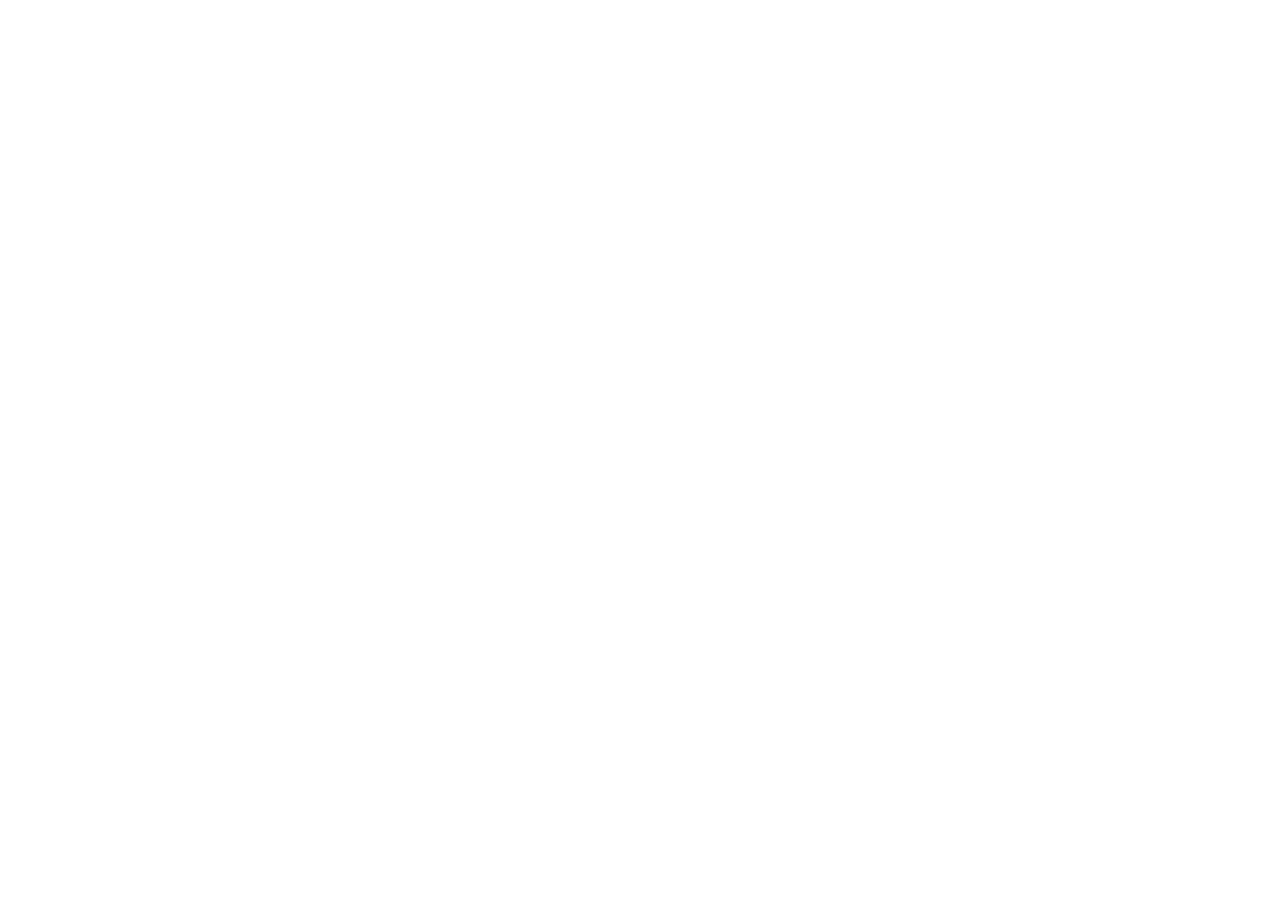
==== index.html @ 8e6c617e "add index page" ====
<!doctype html>
<html>
<meta charset="utf-8">
<head>
<title>m page</title>
<link rel="stylesheet" type="text/css" href="css/infotag.css" />
</head>
<body>
<div id="container"></div>
<script type="text/javascript" src="js/jquery-1.11.3.min.js"></script>
<script type="text/javascript" src="js/infotag.js"></script>
<script>

$(function(){
  $.ajaxPrefilter(function(options) {
    if(options.crossDomain && jQuery.support.cors) {
      var http = (window.location.protocol === 'http:' ? 'http:' : 'https:');
      options.url = http + '//cors-anywhere.herokuapp.com/' + options.url;
      //options.url = "http://cors.corsproxy.io/url=" + options.url;
    }
  });

  $.get(
      'http://cloud.culture.tw/frontsite/trans/SearchShowAction.do?method=doFindTypeJ&category=6',
      function(response) {
          console.log(response);
  });

  $.ajax({
    crossDomain: true,
    type:"GET",
    contentType: "application/json; charset=UTF-8",
    url:"http://cloud.culture.tw/frontsite/trans/SearchShowAction.do?method=doFindTypeJ&category=8",
    dataType:"json",
    success:function(value){
      //alert( jqXHR.responseText);
      console.log(value);
      $("#container").infotag(value);
    },
    error: function(XHR, textStatus, errorThrown) {
            //console.log( XHR);
            console.log("error: " + textStatus);
            console.log("error: " + errorThrown);
    }
  });


});
var data = [
  {title:'中正紀念堂',descript:'又稱作自由廣場，位於古亭站及台大醫院站中間．'},
  {title:'台大醫院',descript:'台北的醫院，位於台大醫院站旁邊．'},
  {title:'麻膳堂',descript:'位於國父紀念館附近．'}
          ];

  window.showHandler = function(data){
    console.log(data);
  }

  function ajaxCallJsonp(target){

      var data = $.getJSON(target,
      {
          tags: "mount rainier",
          tagmode: "any",
          format: "json"
      });

      //成功得到資料
      data.success(function( msg ) {
        console.log(msg);
          // $.each(msg.items, function(i,item){
          //
          //       //empty content
          //       //$("#result").html();
          //       console.log(i)
          //
          //       $("#result").append($("<img/>").attr("src", item.media.m));
          //
          //       if ( i == 3 ) {
          //           return false;
          //       }
          // });
      });

      //取得資料失敗
      data.error(function( msg ) {
          $("#result").html("fail getting data");
      });

  }

</script>
</body>
</html>
---- css/infotag.css ----
.infotag{
  width : 200px;
  height : 200px;
  border : 1px;
  border-style:solid;
  margin : 5px 5px 5px 5px;
  display : inline-table;
}

.infotag div{
  margin : 10px 10px 10px 10px;
  font-size:14px;
}

.infotag label{
  font-size:18px;
  color:#0020FF;
}
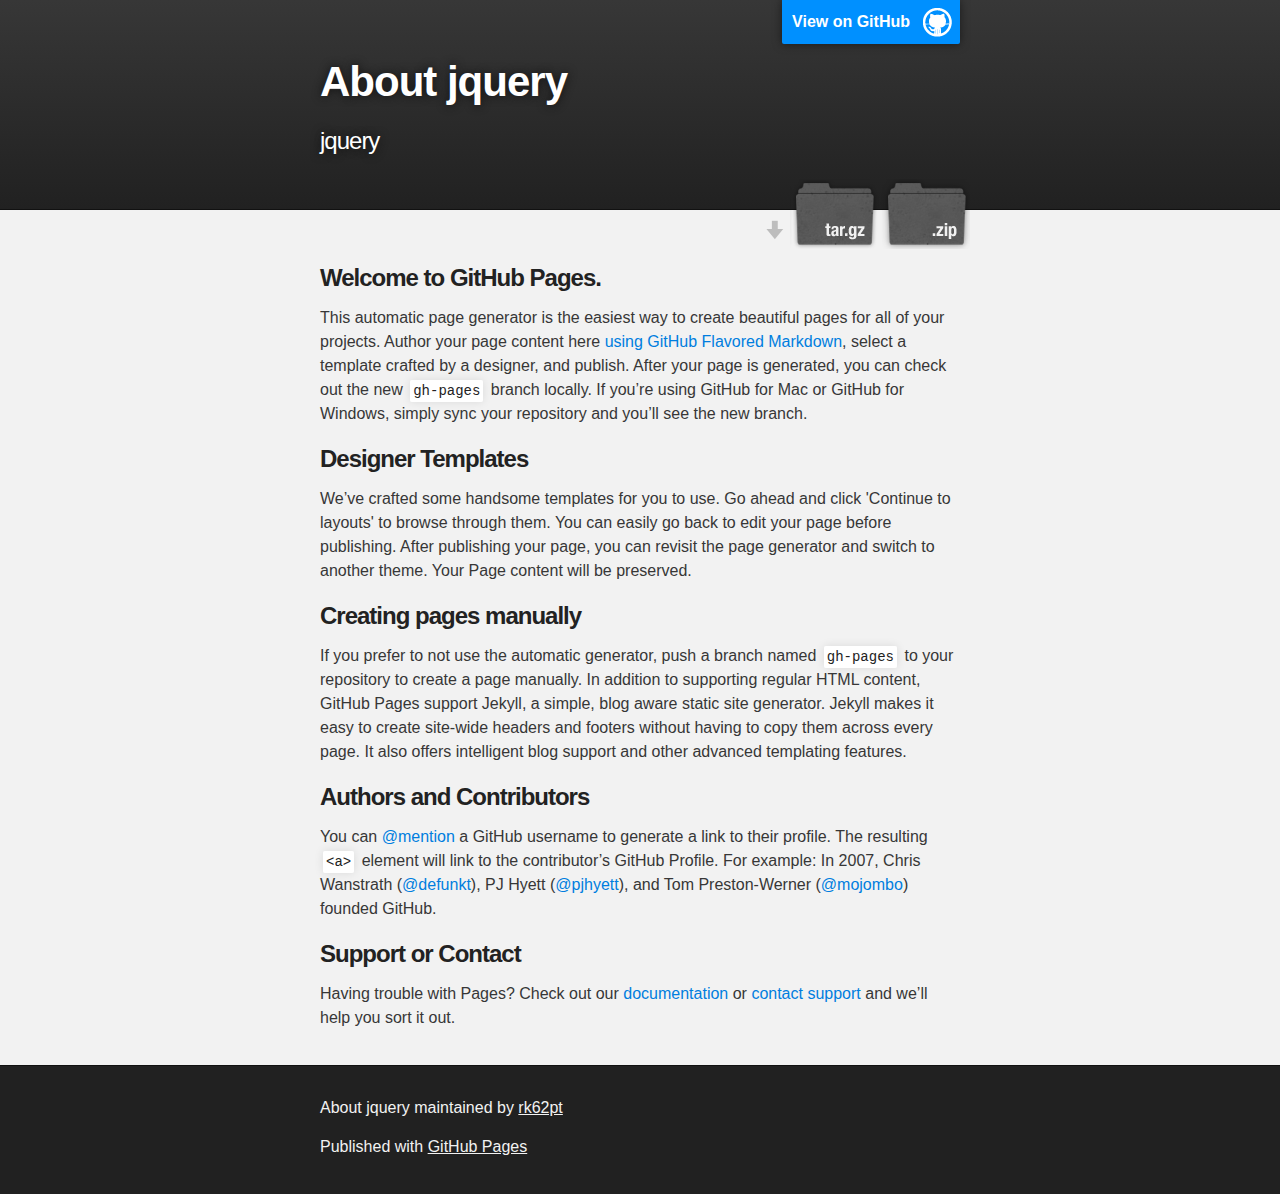
==== commit ac97adb5: "Create gh-pages branch via GitHub" ====
--- a/index.html
+++ b/index.html
@@ -1,94 +1,72 @@
-<!doctype html>
+<!DOCTYPE html>
 <html>
-<meta charset="utf-8">
-<head>
-<title>m page</title>
-<link rel="stylesheet" type="text/css" href="css/infotag.css" />
-</head>
-<body>
-<div id="container"></div>
-<script type="text/javascript" src="js/jquery-1.11.3.min.js"></script>
-<script type="text/javascript" src="js/infotag.js"></script>
-<script>
 
-$(function(){
-  $.ajaxPrefilter(function(options) {
-    if(options.crossDomain && jQuery.support.cors) {
-      var http = (window.location.protocol === 'http:' ? 'http:' : 'https:');
-      options.url = http + '//cors-anywhere.herokuapp.com/' + options.url;
-      //options.url = "http://cors.corsproxy.io/url=" + options.url;
-    }
-  });
+  <head>
+    <meta charset='utf-8'>
+    <meta http-equiv="X-UA-Compatible" content="chrome=1">
+    <meta name="description" content="About jquery : jquery">
 
-  $.get(
-      'http://cloud.culture.tw/frontsite/trans/SearchShowAction.do?method=doFindTypeJ&category=6',
-      function(response) {
-          console.log(response);
-  });
+    <link rel="stylesheet" type="text/css" media="screen" href="stylesheets/stylesheet.css">
 
-  $.ajax({
-    crossDomain: true,
-    type:"GET",
-    contentType: "application/json; charset=UTF-8",
-    url:"http://cloud.culture.tw/frontsite/trans/SearchShowAction.do?method=doFindTypeJ&category=8",
-    dataType:"json",
-    success:function(value){
-      //alert( jqXHR.responseText);
-      console.log(value);
-      $("#container").infotag(value);
-    },
-    error: function(XHR, textStatus, errorThrown) {
-            //console.log( XHR);
-            console.log("error: " + textStatus);
-            console.log("error: " + errorThrown);
-    }
-  });
+    <title>About jquery</title>
+  </head>
 
+  <body>
 
-});
-var data = [
-  {title:'中正紀念堂',descript:'又稱作自由廣場，位於古亭站及台大醫院站中間．'},
-  {title:'台大醫院',descript:'台北的醫院，位於台大醫院站旁邊．'},
-  {title:'麻膳堂',descript:'位於國父紀念館附近．'}
-          ];
+    <!-- HEADER -->
+    <div id="header_wrap" class="outer">
+        <header class="inner">
+          <a id="forkme_banner" href="https://github.com/rk62pt/about_jquery">View on GitHub</a>
 
-  window.showHandler = function(data){
-    console.log(data);
-  }
+          <h1 id="project_title">About jquery</h1>
+          <h2 id="project_tagline">jquery</h2>
 
-  function ajaxCallJsonp(target){
+            <section id="downloads">
+              <a class="zip_download_link" href="https://github.com/rk62pt/about_jquery/zipball/master">Download this project as a .zip file</a>
+              <a class="tar_download_link" href="https://github.com/rk62pt/about_jquery/tarball/master">Download this project as a tar.gz file</a>
+            </section>
+        </header>
+    </div>
 
-      var data = $.getJSON(target,
-      {
-          tags: "mount rainier",
-          tagmode: "any",
-          format: "json"
-      });
+    <!-- MAIN CONTENT -->
+    <div id="main_content_wrap" class="outer">
+      <section id="main_content" class="inner">
+        <h3>
+<a id="welcome-to-github-pages" class="anchor" href="#welcome-to-github-pages" aria-hidden="true"><span class="octicon octicon-link"></span></a>Welcome to GitHub Pages.</h3>
 
-      //成功得到資料
-      data.success(function( msg ) {
-        console.log(msg);
-          // $.each(msg.items, function(i,item){
-          //
-          //       //empty content
-          //       //$("#result").html();
-          //       console.log(i)
-          //
-          //       $("#result").append($("<img/>").attr("src", item.media.m));
-          //
-          //       if ( i == 3 ) {
-          //           return false;
-          //       }
-          // });
-      });
+<p>This automatic page generator is the easiest way to create beautiful pages for all of your projects. Author your page content here <a href="https://guides.github.com/features/mastering-markdown/">using GitHub Flavored Markdown</a>, select a template crafted by a designer, and publish. After your page is generated, you can check out the new <code>gh-pages</code> branch locally. If you’re using GitHub for Mac or GitHub for Windows, simply sync your repository and you’ll see the new branch.</p>
 
-      //取得資料失敗
-      data.error(function( msg ) {
-          $("#result").html("fail getting data");
-      });
+<h3>
+<a id="designer-templates" class="anchor" href="#designer-templates" aria-hidden="true"><span class="octicon octicon-link"></span></a>Designer Templates</h3>
 
-  }
+<p>We’ve crafted some handsome templates for you to use. Go ahead and click 'Continue to layouts' to browse through them. You can easily go back to edit your page before publishing. After publishing your page, you can revisit the page generator and switch to another theme. Your Page content will be preserved.</p>
 
-</script>
-</body>
+<h3>
+<a id="creating-pages-manually" class="anchor" href="#creating-pages-manually" aria-hidden="true"><span class="octicon octicon-link"></span></a>Creating pages manually</h3>
+
+<p>If you prefer to not use the automatic generator, push a branch named <code>gh-pages</code> to your repository to create a page manually. In addition to supporting regular HTML content, GitHub Pages support Jekyll, a simple, blog aware static site generator. Jekyll makes it easy to create site-wide headers and footers without having to copy them across every page. It also offers intelligent blog support and other advanced templating features.</p>
+
+<h3>
+<a id="authors-and-contributors" class="anchor" href="#authors-and-contributors" aria-hidden="true"><span class="octicon octicon-link"></span></a>Authors and Contributors</h3>
+
+<p>You can <a href="https://github.com/blog/821" class="user-mention">@mention</a> a GitHub username to generate a link to their profile. The resulting <code>&lt;a&gt;</code> element will link to the contributor’s GitHub Profile. For example: In 2007, Chris Wanstrath (<a href="https://github.com/defunkt" class="user-mention">@defunkt</a>), PJ Hyett (<a href="https://github.com/pjhyett" class="user-mention">@pjhyett</a>), and Tom Preston-Werner (<a href="https://github.com/mojombo" class="user-mention">@mojombo</a>) founded GitHub.</p>
+
+<h3>
+<a id="support-or-contact" class="anchor" href="#support-or-contact" aria-hidden="true"><span class="octicon octicon-link"></span></a>Support or Contact</h3>
+
+<p>Having trouble with Pages? Check out our <a href="https://help.github.com/pages">documentation</a> or <a href="https://github.com/contact">contact support</a> and we’ll help you sort it out.</p>
+      </section>
+    </div>
+
+    <!-- FOOTER  -->
+    <div id="footer_wrap" class="outer">
+      <footer class="inner">
+        <p class="copyright">About jquery maintained by <a href="https://github.com/rk62pt">rk62pt</a></p>
+        <p>Published with <a href="https://pages.github.com">GitHub Pages</a></p>
+      </footer>
+    </div>
+
+    
+
+  </body>
 </html>
--- a/stylesheets/stylesheet.css
+++ b/stylesheets/stylesheet.css
@@ -0,0 +1,425 @@
+/*******************************************************************************
+Slate Theme for GitHub Pages
+by Jason Costello, @jsncostello
+*******************************************************************************/
+
+@import url(github-light.css);
+
+/*******************************************************************************
+MeyerWeb Reset
+*******************************************************************************/
+
+html, body, div, span, applet, object, iframe,
+h1, h2, h3, h4, h5, h6, p, blockquote, pre,
+a, abbr, acronym, address, big, cite, code,
+del, dfn, em, img, ins, kbd, q, s, samp,
+small, strike, strong, sub, sup, tt, var,
+b, u, i, center,
+dl, dt, dd, ol, ul, li,
+fieldset, form, label, legend,
+table, caption, tbody, tfoot, thead, tr, th, td,
+article, aside, canvas, details, embed,
+figure, figcaption, footer, header, hgroup,
+menu, nav, output, ruby, section, summary,
+time, mark, audio, video {
+  margin: 0;
+  padding: 0;
+  border: 0;
+  font: inherit;
+  vertical-align: baseline;
+}
+
+/* HTML5 display-role reset for older browsers */
+article, aside, details, figcaption, figure,
+footer, header, hgroup, menu, nav, section {
+  display: block;
+}
+
+ol, ul {
+  list-style: none;
+}
+
+table {
+  border-collapse: collapse;
+  border-spacing: 0;
+}
+
+/*******************************************************************************
+Theme Styles
+*******************************************************************************/
+
+body {
+  box-sizing: border-box;
+  color:#373737;
+  background: #212121;
+  font-size: 16px;
+  font-family: 'Myriad Pro', Calibri, Helvetica, Arial, sans-serif;
+  line-height: 1.5;
+  -webkit-font-smoothing: antialiased;
+}
+
+h1, h2, h3, h4, h5, h6 {
+  margin: 10px 0;
+  font-weight: 700;
+  color:#222222;
+  font-family: 'Lucida Grande', 'Calibri', Helvetica, Arial, sans-serif;
+  letter-spacing: -1px;
+}
+
+h1 {
+  font-size: 36px;
+  font-weight: 700;
+}
+
+h2 {
+  padding-bottom: 10px;
+  font-size: 32px;
+  background: url('../images/bg_hr.png') repeat-x bottom;
+}
+
+h3 {
+  font-size: 24px;
+}
+
+h4 {
+  font-size: 21px;
+}
+
+h5 {
+  font-size: 18px;
+}
+
+h6 {
+  font-size: 16px;
+}
+
+p {
+  margin: 10px 0 15px 0;
+}
+
+footer p {
+  color: #f2f2f2;
+}
+
+a {
+  text-decoration: none;
+  color: #007edf;
+  text-shadow: none;
+
+  transition: color 0.5s ease;
+  transition: text-shadow 0.5s ease;
+  -webkit-transition: color 0.5s ease;
+  -webkit-transition: text-shadow 0.5s ease;
+  -moz-transition: color 0.5s ease;
+  -moz-transition: text-shadow 0.5s ease;
+  -o-transition: color 0.5s ease;
+  -o-transition: text-shadow 0.5s ease;
+  -ms-transition: color 0.5s ease;
+  -ms-transition: text-shadow 0.5s ease;
+}
+
+a:hover, a:focus {text-decoration: underline;}
+
+footer a {
+  color: #F2F2F2;
+  text-decoration: underline;
+}
+
+em {
+  font-style: italic;
+}
+
+strong {
+  font-weight: bold;
+}
+
+img {
+  position: relative;
+  margin: 0 auto;
+  max-width: 739px;
+  padding: 5px;
+  margin: 10px 0 10px 0;
+  border: 1px solid #ebebeb;
+
+  box-shadow: 0 0 5px #ebebeb;
+  -webkit-box-shadow: 0 0 5px #ebebeb;
+  -moz-box-shadow: 0 0 5px #ebebeb;
+  -o-box-shadow: 0 0 5px #ebebeb;
+  -ms-box-shadow: 0 0 5px #ebebeb;
+}
+
+p img {
+  display: inline;
+  margin: 0;
+  padding: 0;
+  vertical-align: middle;
+  text-align: center;
+  border: none;
+}
+
+pre, code {
+  width: 100%;
+  color: #222;
+  background-color: #fff;
+
+  font-family: Monaco, "Bitstream Vera Sans Mono", "Lucida Console", Terminal, monospace;
+  font-size: 14px;
+
+  border-radius: 2px;
+  -moz-border-radius: 2px;
+  -webkit-border-radius: 2px;
+}
+
+pre {
+  width: 100%;
+  padding: 10px;
+  box-shadow: 0 0 10px rgba(0,0,0,.1);
+  overflow: auto;
+}
+
+code {
+  padding: 3px;
+  margin: 0 3px;
+  box-shadow: 0 0 10px rgba(0,0,0,.1);
+}
+
+pre code {
+  display: block;
+  box-shadow: none;
+}
+
+blockquote {
+  color: #666;
+  margin-bottom: 20px;
+  padding: 0 0 0 20px;
+  border-left: 3px solid #bbb;
+}
+
+
+ul, ol, dl {
+  margin-bottom: 15px
+}
+
+ul {
+  list-style-position: inside;
+  list-style: disc;
+  padding-left: 20px;
+}
+
+ol {
+  list-style-position: inside;
+  list-style: decimal;
+  padding-left: 20px;
+}
+
+dl dt {
+  font-weight: bold;
+}
+
+dl dd {
+  padding-left: 20px;
+  font-style: italic;
+}
+
+dl p {
+  padding-left: 20px;
+  font-style: italic;
+}
+
+hr {
+  height: 1px;
+  margin-bottom: 5px;
+  border: none;
+  background: url('../images/bg_hr.png') repeat-x center;
+}
+
+table {
+  border: 1px solid #373737;
+  margin-bottom: 20px;
+  text-align: left;
+ }
+
+th {
+  font-family: 'Lucida Grande', 'Helvetica Neue', Helvetica, Arial, sans-serif;
+  padding: 10px;
+  background: #373737;
+  color: #fff;
+ }
+
+td {
+  padding: 10px;
+  border: 1px solid #373737;
+ }
+
+form {
+  background: #f2f2f2;
+  padding: 20px;
+}
+
+/*******************************************************************************
+Full-Width Styles
+*******************************************************************************/
+
+.outer {
+  width: 100%;
+}
+
+.inner {
+  position: relative;
+  max-width: 640px;
+  padding: 20px 10px;
+  margin: 0 auto;
+}
+
+#forkme_banner {
+  display: block;
+  position: absolute;
+  top:0;
+  right: 10px;
+  z-index: 10;
+  padding: 10px 50px 10px 10px;
+  color: #fff;
+  background: url('../images/blacktocat.png') #0090ff no-repeat 95% 50%;
+  font-weight: 700;
+  box-shadow: 0 0 10px rgba(0,0,0,.5);
+  border-bottom-left-radius: 2px;
+  border-bottom-right-radius: 2px;
+}
+
+#header_wrap {
+  background: #212121;
+  background: -moz-linear-gradient(top, #373737, #212121);
+  background: -webkit-linear-gradient(top, #373737, #212121);
+  background: -ms-linear-gradient(top, #373737, #212121);
+  background: -o-linear-gradient(top, #373737, #212121);
+  background: linear-gradient(top, #373737, #212121);
+}
+
+#header_wrap .inner {
+  padding: 50px 10px 30px 10px;
+}
+
+#project_title {
+  margin: 0;
+  color: #fff;
+  font-size: 42px;
+  font-weight: 700;
+  text-shadow: #111 0px 0px 10px;
+}
+
+#project_tagline {
+  color: #fff;
+  font-size: 24px;
+  font-weight: 300;
+  background: none;
+  text-shadow: #111 0px 0px 10px;
+}
+
+#downloads {
+  position: absolute;
+  width: 210px;
+  z-index: 10;
+  bottom: -40px;
+  right: 0;
+  height: 70px;
+  background: url('../images/icon_download.png') no-repeat 0% 90%;
+}
+
+.zip_download_link {
+  display: block;
+  float: right;
+  width: 90px;
+  height:70px;
+  text-indent: -5000px;
+  overflow: hidden;
+  background: url(../images/sprite_download.png) no-repeat bottom left;
+}
+
+.tar_download_link {
+  display: block;
+  float: right;
+  width: 90px;
+  height:70px;
+  text-indent: -5000px;
+  overflow: hidden;
+  background: url(../images/sprite_download.png) no-repeat bottom right;
+  margin-left: 10px;
+}
+
+.zip_download_link:hover {
+  background: url(../images/sprite_download.png) no-repeat top left;
+}
+
+.tar_download_link:hover {
+  background: url(../images/sprite_download.png) no-repeat top right;
+}
+
+#main_content_wrap {
+  background: #f2f2f2;
+  border-top: 1px solid #111;
+  border-bottom: 1px solid #111;
+}
+
+#main_content {
+  padding-top: 40px;
+}
+
+#footer_wrap {
+  background: #212121;
+}
+
+
+
+/*******************************************************************************
+Small Device Styles
+*******************************************************************************/
+
+@media screen and (max-width: 480px) {
+  body {
+    font-size:14px;
+  }
+
+  #downloads {
+    display: none;
+  }
+
+  .inner {
+    min-width: 320px;
+    max-width: 480px;
+  }
+
+  #project_title {
+  font-size: 32px;
+  }
+
+  h1 {
+    font-size: 28px;
+  }
+
+  h2 {
+    font-size: 24px;
+  }
+
+  h3 {
+    font-size: 21px;
+  }
+
+  h4 {
+    font-size: 18px;
+  }
+
+  h5 {
+    font-size: 14px;
+  }
+
+  h6 {
+    font-size: 12px;
+  }
+
+  code, pre {
+    min-width: 320px;
+    max-width: 480px;
+    font-size: 11px;
+  }
+
+}
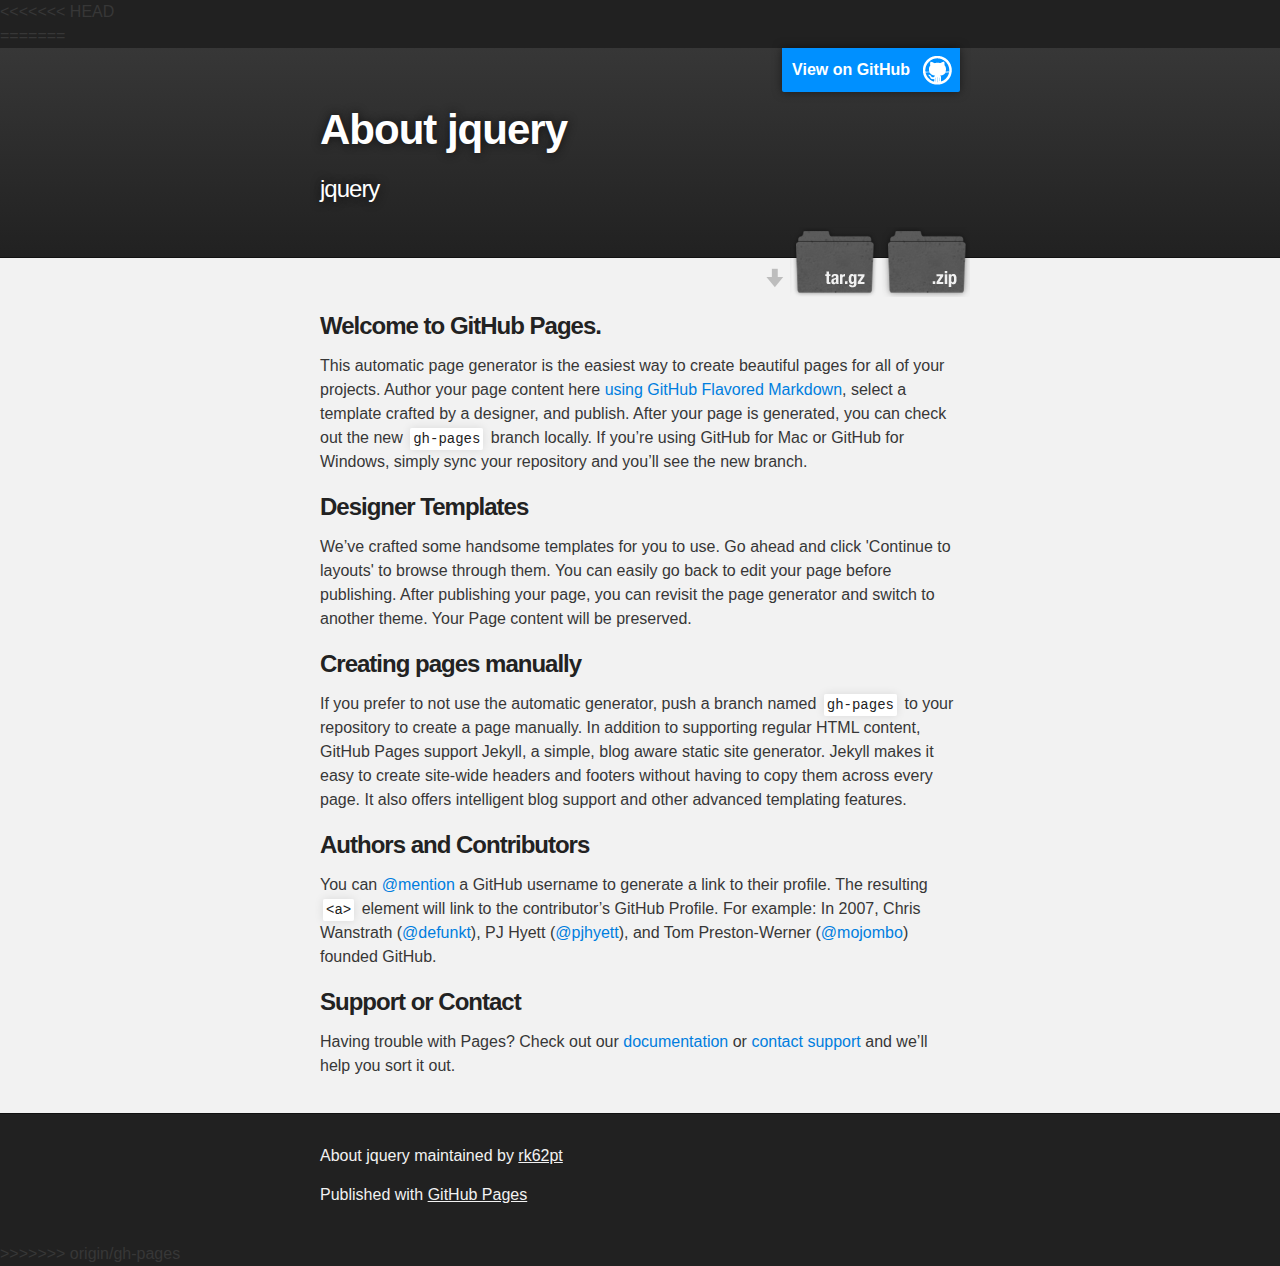
==== commit 9a7bc766: "Merge remote-tracking branch 'origin/gh-pages'" ====
--- a/index.html
+++ b/index.html
@@ -1,3 +1,98 @@
+<<<<<<< HEAD
+<!doctype html>
+<html>
+<meta charset="utf-8">
+<head>
+<title>m page</title>
+<link rel="stylesheet" type="text/css" href="css/infotag.css" />
+</head>
+<body>
+<div id="container"></div>
+<script type="text/javascript" src="js/jquery-1.11.3.min.js"></script>
+<script type="text/javascript" src="js/infotag.js"></script>
+<script>
+
+$(function(){
+  $.ajaxPrefilter(function(options) {
+    if(options.crossDomain && jQuery.support.cors) {
+      var http = (window.location.protocol === 'http:' ? 'http:' : 'https:');
+      options.url = http + '//cors-anywhere.herokuapp.com/' + options.url;
+      //options.url = "http://cors.corsproxy.io/url=" + options.url;
+    }
+  });
+
+  $.get(
+      'http://cloud.culture.tw/frontsite/trans/SearchShowAction.do?method=doFindTypeJ&category=6',
+      function(response) {
+          console.log(response);
+  });
+
+  $.ajax({
+    crossDomain: true,
+    type:"GET",
+    contentType: "application/json; charset=UTF-8",
+    url:"http://cloud.culture.tw/frontsite/trans/SearchShowAction.do?method=doFindTypeJ&category=8",
+    dataType:"json",
+    success:function(value){
+      //alert( jqXHR.responseText);
+      console.log(value);
+      $("#container").infotag(value);
+    },
+    error: function(XHR, textStatus, errorThrown) {
+            //console.log( XHR);
+            console.log("error: " + textStatus);
+            console.log("error: " + errorThrown);
+    }
+  });
+
+
+});
+var data = [
+  {title:'中正紀念堂',descript:'又稱作自由廣場，位於古亭站及台大醫院站中間．'},
+  {title:'台大醫院',descript:'台北的醫院，位於台大醫院站旁邊．'},
+  {title:'麻膳堂',descript:'位於國父紀念館附近．'}
+          ];
+
+  window.showHandler = function(data){
+    console.log(data);
+  }
+
+  function ajaxCallJsonp(target){
+
+      var data = $.getJSON(target,
+      {
+          tags: "mount rainier",
+          tagmode: "any",
+          format: "json"
+      });
+
+      //成功得到資料
+      data.success(function( msg ) {
+        console.log(msg);
+          // $.each(msg.items, function(i,item){
+          //
+          //       //empty content
+          //       //$("#result").html();
+          //       console.log(i)
+          //
+          //       $("#result").append($("<img/>").attr("src", item.media.m));
+          //
+          //       if ( i == 3 ) {
+          //           return false;
+          //       }
+          // });
+      });
+
+      //取得資料失敗
+      data.error(function( msg ) {
+          $("#result").html("fail getting data");
+      });
+
+  }
+
+</script>
+</body>
+=======
 <!DOCTYPE html>
 <html>
 
@@ -69,4 +164,5 @@
     
 
   </body>
+>>>>>>> origin/gh-pages
 </html>
--- a/css/infotag.css
+++ b/css/infotag.css
@@ -0,0 +1,18 @@
+.infotag{
+  width : 200px;
+  height : 200px;
+  border : 1px;
+  border-style:solid;
+  margin : 5px 5px 5px 5px;
+  display : inline-table;
+}
+
+.infotag div{
+  margin : 10px 10px 10px 10px;
+  font-size:14px;
+}
+
+.infotag label{
+  font-size:18px;
+  color:#0020FF;
+}
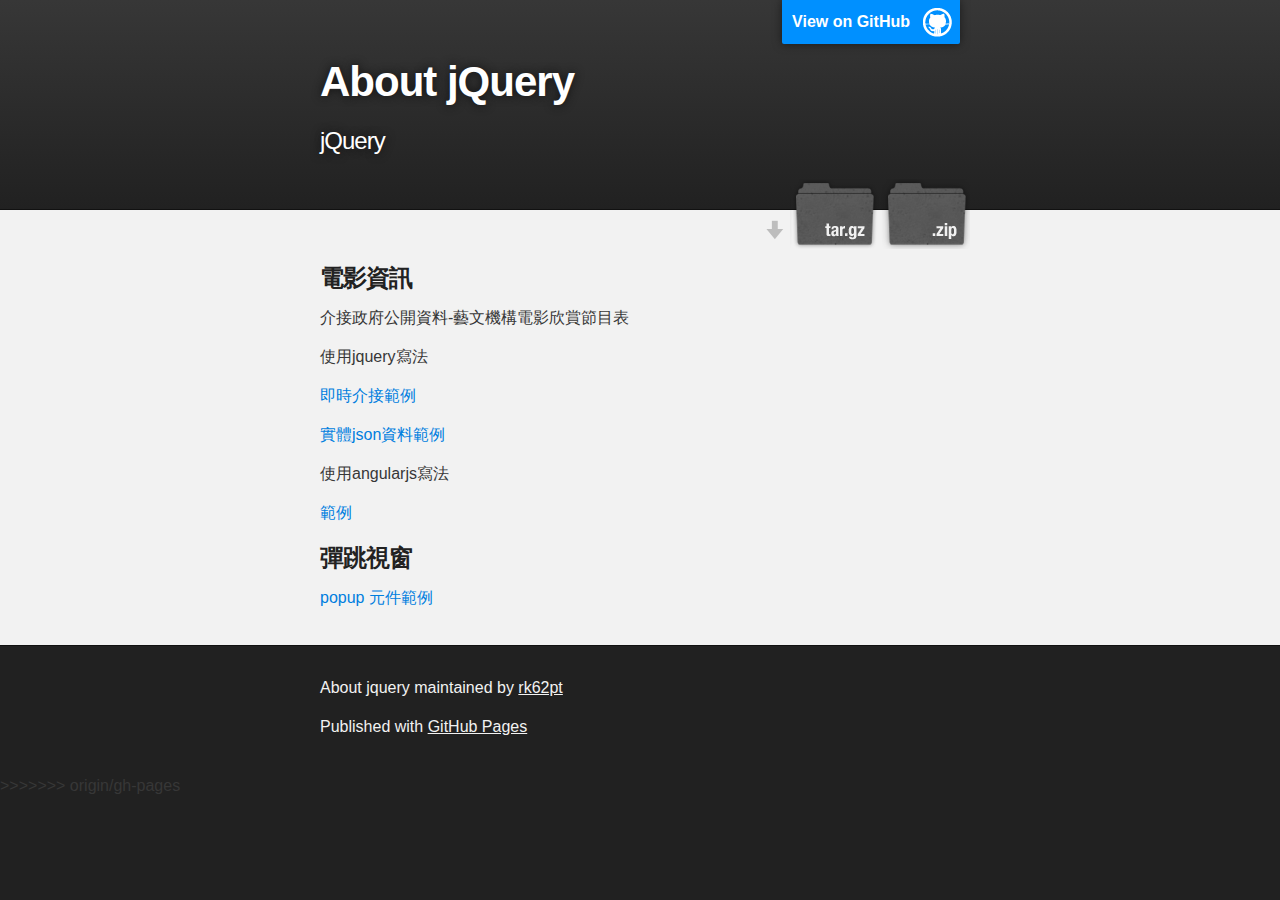
==== commit bfd53eed: "update index" ====
--- a/index.html
+++ b/index.html
@@ -1,98 +1,3 @@
-<<<<<<< HEAD
-<!doctype html>
-<html>
-<meta charset="utf-8">
-<head>
-<title>m page</title>
-<link rel="stylesheet" type="text/css" href="css/infotag.css" />
-</head>
-<body>
-<div id="container"></div>
-<script type="text/javascript" src="js/jquery-1.11.3.min.js"></script>
-<script type="text/javascript" src="js/infotag.js"></script>
-<script>
-
-$(function(){
-  $.ajaxPrefilter(function(options) {
-    if(options.crossDomain && jQuery.support.cors) {
-      var http = (window.location.protocol === 'http:' ? 'http:' : 'https:');
-      options.url = http + '//cors-anywhere.herokuapp.com/' + options.url;
-      //options.url = "http://cors.corsproxy.io/url=" + options.url;
-    }
-  });
-
-  $.get(
-      'http://cloud.culture.tw/frontsite/trans/SearchShowAction.do?method=doFindTypeJ&category=6',
-      function(response) {
-          console.log(response);
-  });
-
-  $.ajax({
-    crossDomain: true,
-    type:"GET",
-    contentType: "application/json; charset=UTF-8",
-    url:"http://cloud.culture.tw/frontsite/trans/SearchShowAction.do?method=doFindTypeJ&category=8",
-    dataType:"json",
-    success:function(value){
-      //alert( jqXHR.responseText);
-      console.log(value);
-      $("#container").infotag(value);
-    },
-    error: function(XHR, textStatus, errorThrown) {
-            //console.log( XHR);
-            console.log("error: " + textStatus);
-            console.log("error: " + errorThrown);
-    }
-  });
-
-
-});
-var data = [
-  {title:'中正紀念堂',descript:'又稱作自由廣場，位於古亭站及台大醫院站中間．'},
-  {title:'台大醫院',descript:'台北的醫院，位於台大醫院站旁邊．'},
-  {title:'麻膳堂',descript:'位於國父紀念館附近．'}
-          ];
-
-  window.showHandler = function(data){
-    console.log(data);
-  }
-
-  function ajaxCallJsonp(target){
-
-      var data = $.getJSON(target,
-      {
-          tags: "mount rainier",
-          tagmode: "any",
-          format: "json"
-      });
-
-      //成功得到資料
-      data.success(function( msg ) {
-        console.log(msg);
-          // $.each(msg.items, function(i,item){
-          //
-          //       //empty content
-          //       //$("#result").html();
-          //       console.log(i)
-          //
-          //       $("#result").append($("<img/>").attr("src", item.media.m));
-          //
-          //       if ( i == 3 ) {
-          //           return false;
-          //       }
-          // });
-      });
-
-      //取得資料失敗
-      data.error(function( msg ) {
-          $("#result").html("fail getting data");
-      });
-
-  }
-
-</script>
-</body>
-=======
 <!DOCTYPE html>
 <html>
 
@@ -113,8 +18,8 @@
         <header class="inner">
           <a id="forkme_banner" href="https://github.com/rk62pt/about_jquery">View on GitHub</a>
 
-          <h1 id="project_title">About jquery</h1>
-          <h2 id="project_tagline">jquery</h2>
+          <h1 id="project_title">About jQuery</h1>
+          <h2 id="project_tagline">jQuery</h2>
 
             <section id="downloads">
               <a class="zip_download_link" href="https://github.com/rk62pt/about_jquery/zipball/master">Download this project as a .zip file</a>
@@ -127,30 +32,24 @@
     <div id="main_content_wrap" class="outer">
       <section id="main_content" class="inner">
         <h3>
-<a id="welcome-to-github-pages" class="anchor" href="#welcome-to-github-pages" aria-hidden="true"><span class="octicon octicon-link"></span></a>Welcome to GitHub Pages.</h3>
+<a id="welcome-to-github-pages" class="anchor" href="#welcome-to-github-pages" aria-hidden="true"><span class="octicon octicon-link"></span></a>電影資訊</h3>
 
-<p>This automatic page generator is the easiest way to create beautiful pages for all of your projects. Author your page content here <a href="https://guides.github.com/features/mastering-markdown/">using GitHub Flavored Markdown</a>, select a template crafted by a designer, and publish. After your page is generated, you can check out the new <code>gh-pages</code> branch locally. If you’re using GitHub for Mac or GitHub for Windows, simply sync your repository and you’ll see the new branch.</p>
+<p>介接政府公開資料-藝文機構電影欣賞節目表</p>
+
+<p>使用jquery寫法</p>
+
+<p><a href="http://rk62pt.github.io/about_jquery/movie.html">即時介接範例</a></p>
+<p><a href="http://rk62pt.github.io/about_jquery/real_movies.html">實體json資料範例</a> </p>
+<p>使用angularjs寫法</p>
+
+<a href="http://rk62pt.github.io/about_angular/real_movies.html">範例</a></p>
 
 <h3>
-<a id="designer-templates" class="anchor" href="#designer-templates" aria-hidden="true"><span class="octicon octicon-link"></span></a>Designer Templates</h3>
+<a id="designer-templates" class="anchor" href="#designer-templates" aria-hidden="true"><span class="octicon octicon-link"></span></a>彈跳視窗</h3>
 
-<p>We’ve crafted some handsome templates for you to use. Go ahead and click 'Continue to layouts' to browse through them. You can easily go back to edit your page before publishing. After publishing your page, you can revisit the page generator and switch to another theme. Your Page content will be preserved.</p>
+<p><a href="http://rk62pt.github.io/about_jquery/popup.html">popup 元件範例</a></p>
 
-<h3>
-<a id="creating-pages-manually" class="anchor" href="#creating-pages-manually" aria-hidden="true"><span class="octicon octicon-link"></span></a>Creating pages manually</h3>
-
-<p>If you prefer to not use the automatic generator, push a branch named <code>gh-pages</code> to your repository to create a page manually. In addition to supporting regular HTML content, GitHub Pages support Jekyll, a simple, blog aware static site generator. Jekyll makes it easy to create site-wide headers and footers without having to copy them across every page. It also offers intelligent blog support and other advanced templating features.</p>
-
-<h3>
-<a id="authors-and-contributors" class="anchor" href="#authors-and-contributors" aria-hidden="true"><span class="octicon octicon-link"></span></a>Authors and Contributors</h3>
-
-<p>You can <a href="https://github.com/blog/821" class="user-mention">@mention</a> a GitHub username to generate a link to their profile. The resulting <code>&lt;a&gt;</code> element will link to the contributor’s GitHub Profile. For example: In 2007, Chris Wanstrath (<a href="https://github.com/defunkt" class="user-mention">@defunkt</a>), PJ Hyett (<a href="https://github.com/pjhyett" class="user-mention">@pjhyett</a>), and Tom Preston-Werner (<a href="https://github.com/mojombo" class="user-mention">@mojombo</a>) founded GitHub.</p>
-
-<h3>
-<a id="support-or-contact" class="anchor" href="#support-or-contact" aria-hidden="true"><span class="octicon octicon-link"></span></a>Support or Contact</h3>
-
-<p>Having trouble with Pages? Check out our <a href="https://help.github.com/pages">documentation</a> or <a href="https://github.com/contact">contact support</a> and we’ll help you sort it out.</p>
-      </section>
+</section>
     </div>
 
     <!-- FOOTER  -->
@@ -161,7 +60,7 @@
       </footer>
     </div>
 
-    
+
 
   </body>
 >>>>>>> origin/gh-pages
